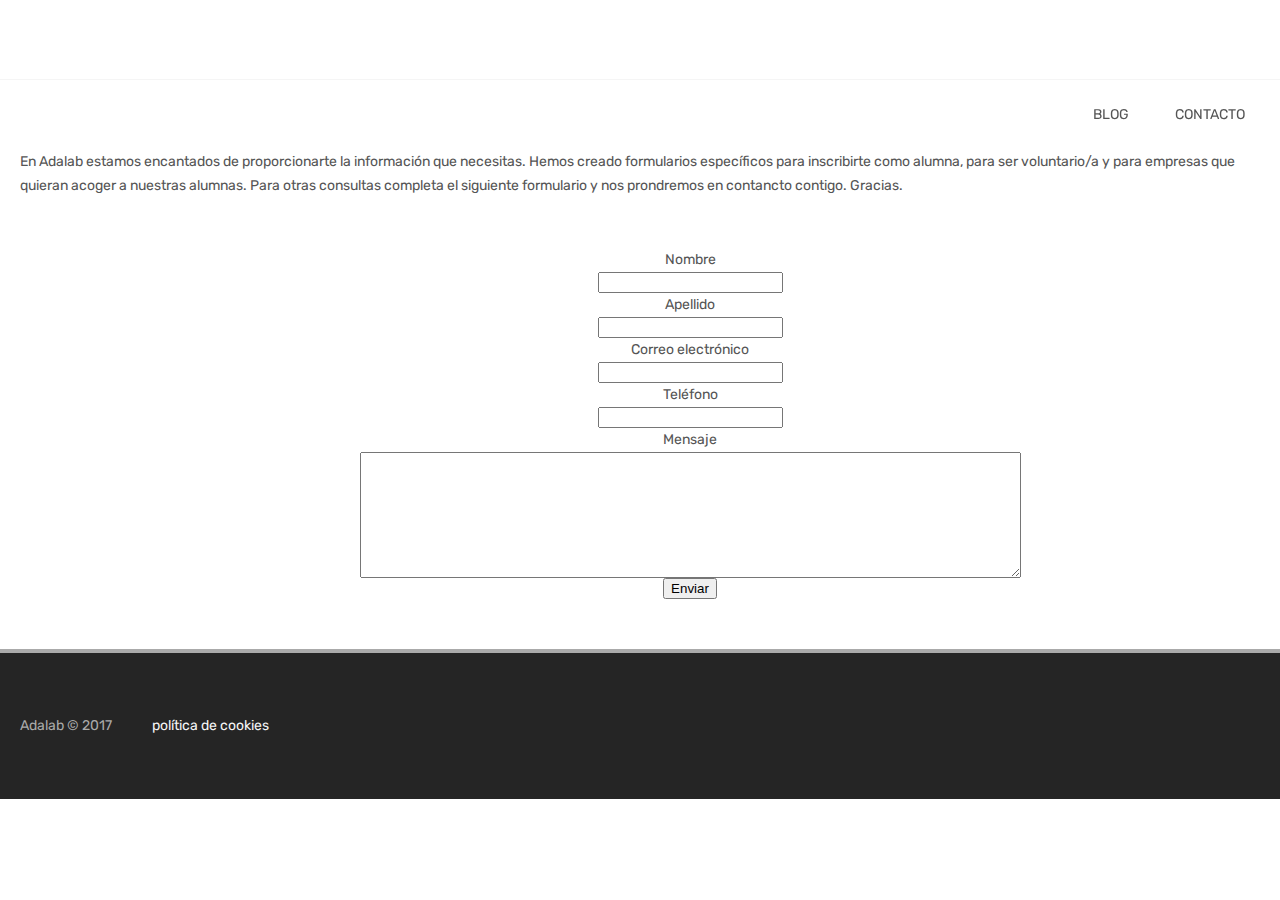
==== form.html @ ccaa1062 "h1, form without style, cookies link and wievport" ====
<!DOCTYPE html>
<html lang="es">
<head>
  <meta charset="utf-8">
  <meta name="viewport" content="width=device-width, initial-scale=1">
  <link rel="stylesheet" href="styles/style.css">
  <link href="https://fonts.googleapis.com/css?family=Rubik:300,400,500,700" rel="stylesheet">
  <title>Contacto</title>
</head>
<body>
  <div class="blank-space">
  </div>
  <header class="header">
    <a href="http://adalab.es/" target="_blank"> <img class="small-logo" src="http://adalab.es/wp-content/uploads/2016/08/logo_adalab_80px.png" alt=""> </a>
    <div class="menu-sections">
      <div class="section">blog</div>
      <a class="section" href="" target="_blank">contacto</a>
    </div>
  </header>

  <main class="form-main">
      <p>
        En Adalab estamos encantados de proporcionarte la información que necesitas. Hemos creado formularios específicos para inscribirte como alumna, para ser voluntario/a y para empresas que quieran acoger a nuestras alumnas. Para otras consultas completa el siguiente formulario y nos prondremos en contancto contigo. Gracias.
      </p>

    <form class="container-form" action="" method="post">
      <label for="firstname">Nombre</label>
      <input id="firstname" type="text" name="firstname">
      <label for="surename">Apellido</label>
      <input id="surename" type="text" name="lastname">
      <label for="email">Correo electrónico</label>
      <input id="email" type="email" name="mail">
      <label for="phonenumber">Teléfono</label>
      <input id="phonenumber" type="tel" name="telephone">
      <label for="comments">Mensaje</label>
      <textarea id="comments" name="comments" rows="8" cols="80"></textarea>
      <input type="submit" value="Enviar">
    </form>
  </main>

  <footer class="footer">
    <p class="copy">Adalab &copy; 2017</p>
    <a href="http://adalab.es/politica-de-cookies/" target="_blank"><p class="cookies">política de cookies</p></a>
  </footer>
</body>
</html>
---- styles/style.css ----
* {
  box-sizing: border-box;
}

body {
  font-family: 'Rubik', sans-serif;
  font-size: 14px;
  line-height: 24px;
  color: #555555;
  margin: 0;
}

a {
  text-decoration: none;
}

.blank-space {
  background-color: white;
  width: 100%;
  margin-bottom: 80px;
}

.text {
  text-transform: capitalize;
  line-height: 2.5em;
  position: absolute;
  margin-left: 20px;
  margin-top: 150px;
}


img {
  width: 100%;
  display: block;
}


.small-logo{
  width: 60%;
}

.header {
  width: 100%;
  height: 80px;
  top: 0;
  padding: 0 20px;
  background-color: white;
  border-bottom: 0.002em solid #f5f5f5;
  position: fixed;
  display: flex;
  justify-content: space-between;
  align-items: center;
}

.menu-sections {
  width: 40%;
  height: 50px;
  display: flex;
  flex-wrap: wrap;
  flex-direction: row;
  justify-content: flex-end;
  align-items: center;
  background-color: white;
}


.section {
  width: 20%;
  text-transform: uppercase;
  font-size: 1em;
  line-height: 200px;
  text-align: center;
  text-decoration: none;
  color: #555555;
}

.section:hover {
  color: #3CDBC0;
  text-decoration: underline;
}

.footer {
  background-color: #252525;
  width: 100%;
  height: 150px;
  border-top: 4px solid #aaaaaa;
  display: flex;
  flex-direction: row;
  justify-content: flex-start;
  align-items: center;
}

.copy {
  color: #aaaaaa;
  margin: 0 20px;
}

.cookies {
  color: #f5f5f5;
  margin: 0 20px;
}




.form-main {
  margin-top: 150px;
  padding: 0 20px;
}
.container-form {
  width: 100%;
  margin: 50px;
  display: flex;
  flex-direction: column;
  align-items: center;
}
input textarea {
  -webkit-appearance: none;
  -moz-appearance:    none;
  appearance:         none;
  background   : #f5f5f5;
  border-radius: 5px;
  padding: 5px;
  margin-top: 5px;
  margin-bottom: 5px;
}
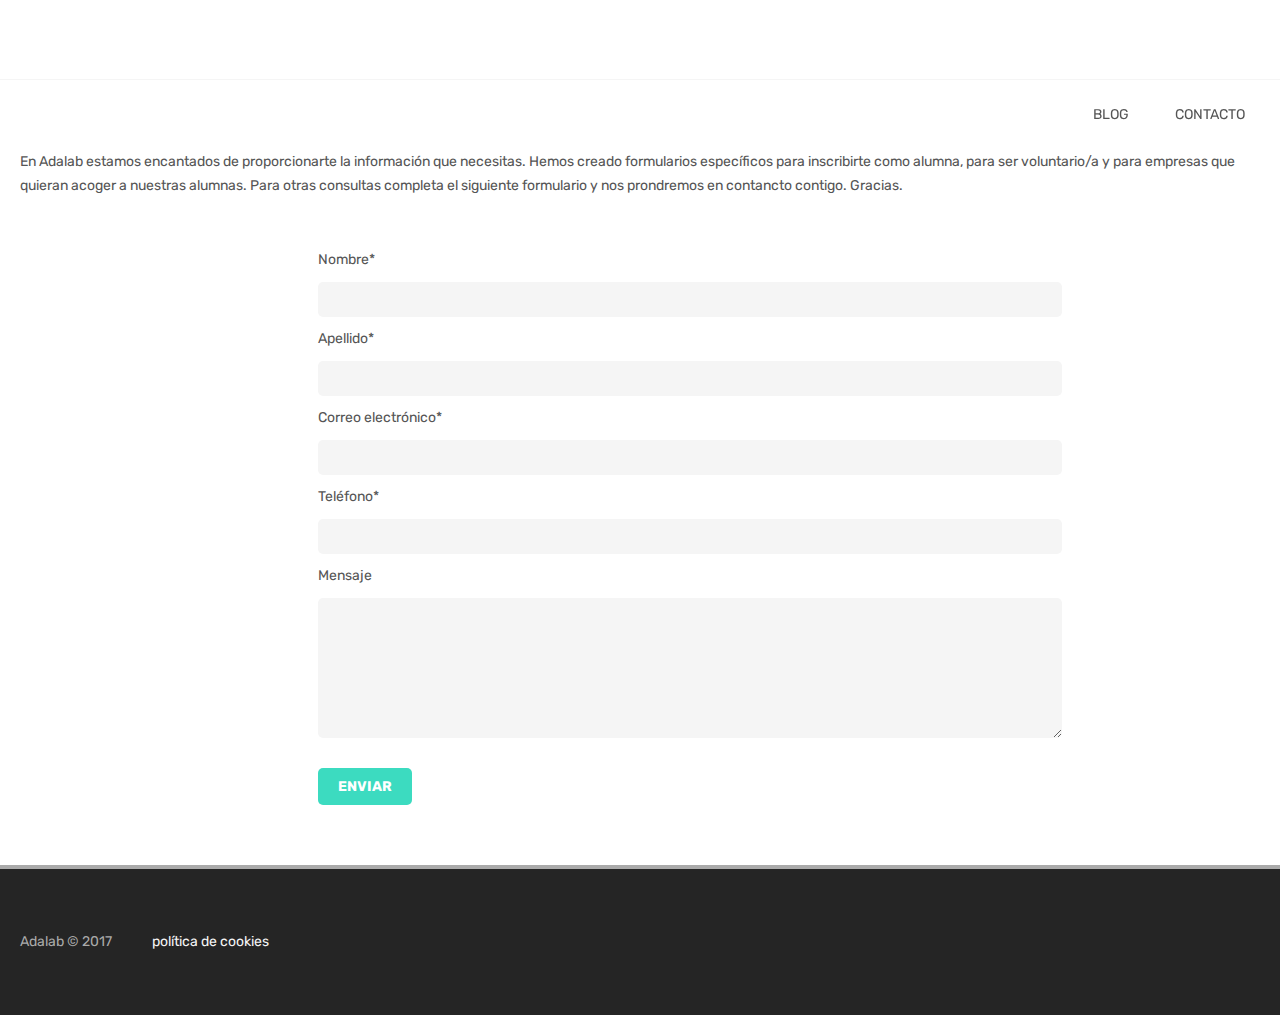
==== commit f89a6e13: "form style ok" ====
--- a/form.html
+++ b/form.html
@@ -19,22 +19,25 @@
   </header>
 
   <main class="form-main">
-      <p>
-        En Adalab estamos encantados de proporcionarte la información que necesitas. Hemos creado formularios específicos para inscribirte como alumna, para ser voluntario/a y para empresas que quieran acoger a nuestras alumnas. Para otras consultas completa el siguiente formulario y nos prondremos en contancto contigo. Gracias.
-      </p>
+    <p>
+      En Adalab estamos encantados de proporcionarte la información que necesitas. Hemos creado formularios específicos para inscribirte como alumna, para ser voluntario/a y para empresas que quieran acoger a nuestras alumnas. Para otras consultas completa el siguiente formulario y nos prondremos en contancto contigo. Gracias.
+    </p>
 
     <form class="container-form" action="" method="post">
-      <label for="firstname">Nombre</label>
+      <label for="firstname">Nombre*</label>
       <input id="firstname" type="text" name="firstname">
-      <label for="surename">Apellido</label>
+      <label for="surename">Apellido*</label>
       <input id="surename" type="text" name="lastname">
-      <label for="email">Correo electrónico</label>
+      <label for="email">Correo electrónico*</label>
       <input id="email" type="email" name="mail">
-      <label for="phonenumber">Teléfono</label>
+      <label for="phonenumber">Teléfono*</label>
       <input id="phonenumber" type="tel" name="telephone">
       <label for="comments">Mensaje</label>
       <textarea id="comments" name="comments" rows="8" cols="80"></textarea>
-      <input type="submit" value="Enviar">
+      <div class="button">
+        <input class="button-send"type="submit" value="Enviar">
+      </div>
+
     </form>
   </main>
 
--- a/styles/style.css
+++ b/styles/style.css
@@ -50,6 +50,7 @@
   display: flex;
   justify-content: space-between;
   align-items: center;
+  z-index: 1;
 }
 
 .menu-sections {
@@ -110,17 +111,46 @@
 .container-form {
   width: 100%;
   margin: 50px;
+  padding: 0 20%;
   display: flex;
   flex-direction: column;
-  align-items: center;
+
 }
-input textarea {
+
+input {
   -webkit-appearance: none;
   -moz-appearance:    none;
   appearance:         none;
-  background   : #f5f5f5;
+  background-color: #f5f5f5;
+  border-style: none;
   border-radius: 5px;
-  padding: 5px;
-  margin-top: 5px;
-  margin-bottom: 5px;
+  padding: 10px;
+  margin-top: 10px;
+  margin-bottom: 10px;
 }
+
+textarea {
+  -webkit-appearance: none;
+  -moz-appearance:    none;
+  appearance:         none;
+  background-color: #f5f5f5;
+  border-style: none;
+  border-radius: 5px;
+  padding: 10px;
+  margin-top: 10px;
+  margin-bottom: 10px;
+
+}
+
+.button-send {
+  background-color: #3CDBC0;
+  color: white;
+  text-transform: uppercase;
+  font-family: 'Rubik', sans-serif;
+  font-weight: bold;
+  font-size: 1em;
+  padding: 10px 20px;
+  margin-top: 20px;
+
+
+}
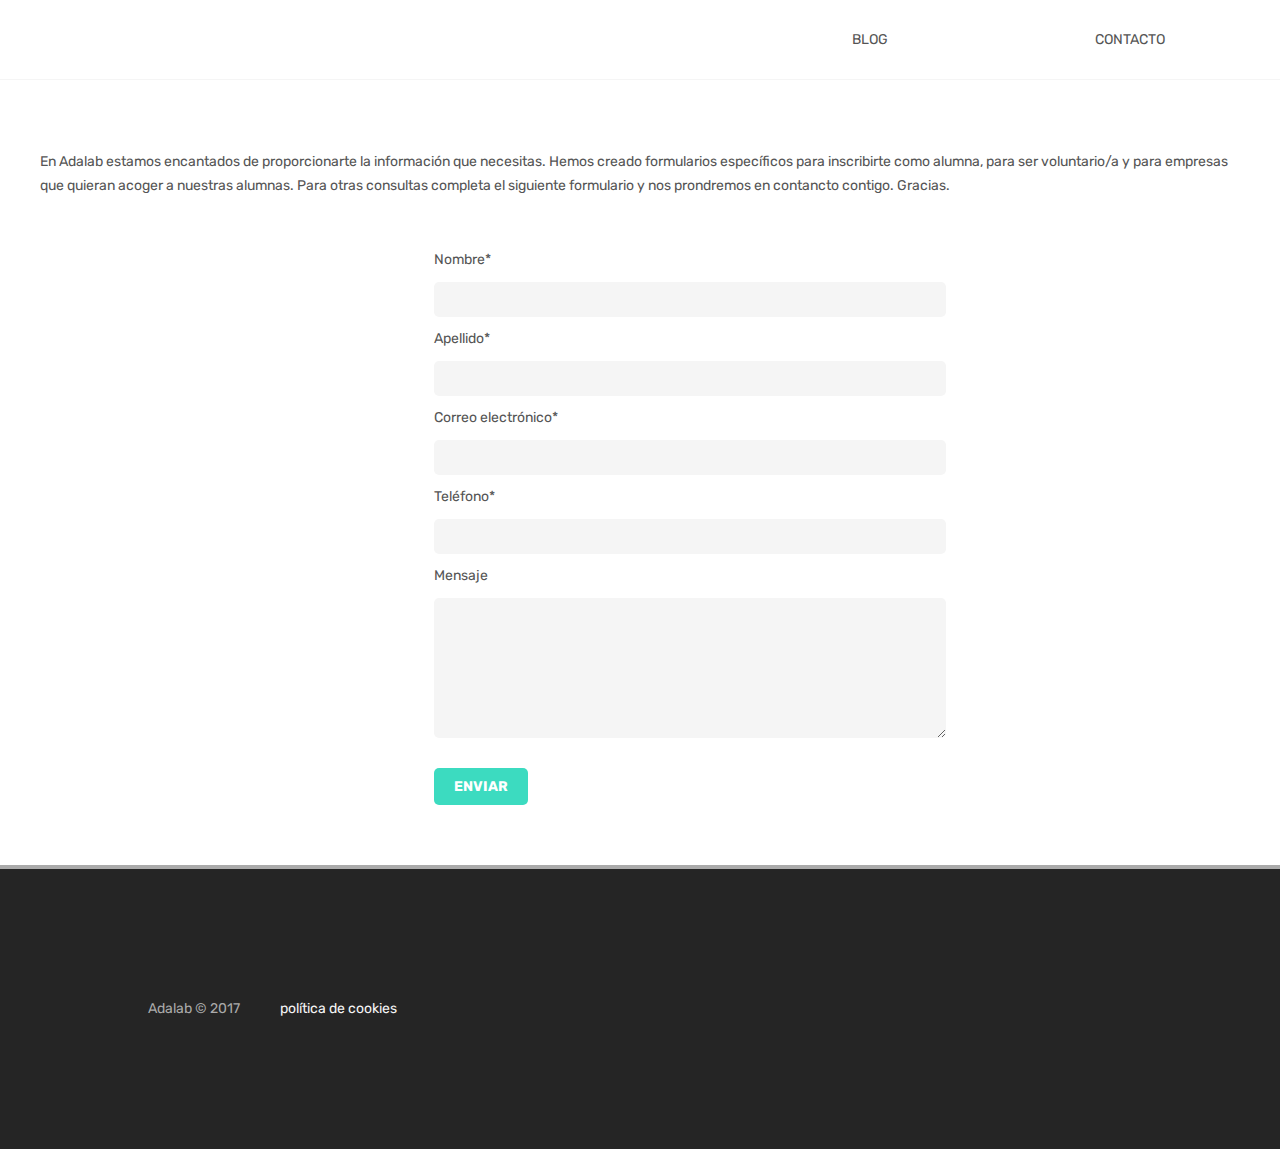
==== commit e9e05d21: "first shoot of responsive (not workin very well)" ====
--- a/form.html
+++ b/form.html
@@ -18,8 +18,8 @@
     </div>
   </header>
 
-  <main class="form-main">
-    <p>
+  <main>
+    <p class="form-main">
       En Adalab estamos encantados de proporcionarte la información que necesitas. Hemos creado formularios específicos para inscribirte como alumna, para ser voluntario/a y para empresas que quieran acoger a nuestras alumnas. Para otras consultas completa el siguiente formulario y nos prondremos en contancto contigo. Gracias.
     </p>
 
--- a/styles/style.css
+++ b/styles/style.css
@@ -1,7 +1,6 @@
 * {
   box-sizing: border-box;
 }
-
 body {
   font-family: 'Rubik', sans-serif;
   font-size: 14px;
@@ -9,17 +8,16 @@
   color: #555555;
   margin: 0;
 }
-
 a {
   text-decoration: none;
 }
+
 
 .blank-space {
   background-color: white;
   width: 100%;
   margin-bottom: 80px;
 }
-
 .text {
   text-transform: capitalize;
   line-height: 2.5em;
@@ -27,18 +25,14 @@
   margin-left: 20px;
   margin-top: 150px;
 }
-
-
 img {
   width: 100%;
+  min-width: 100px;
   display: block;
 }
-
-
 .small-logo{
-  width: 60%;
+  width: 100%;
 }
-
 .header {
   width: 100%;
   height: 80px;
@@ -53,70 +47,61 @@
   z-index: 1;
 }
 
+
 .menu-sections {
-  width: 40%;
+  width: 100%;
   height: 50px;
   display: flex;
-  flex-wrap: wrap;
-  flex-direction: row;
   justify-content: flex-end;
   align-items: center;
   background-color: white;
+  padding-left: 50%
 }
-
-
 .section {
-  width: 20%;
+  width: 100%;
   text-transform: uppercase;
   font-size: 1em;
-  line-height: 200px;
   text-align: center;
   text-decoration: none;
   color: #555555;
 }
-
 .section:hover {
   color: #3CDBC0;
   text-decoration: underline;
 }
 
+
 .footer {
   background-color: #252525;
   width: 100%;
-  height: 150px;
+  padding: 10% 10%;
   border-top: 4px solid #aaaaaa;
   display: flex;
   flex-direction: row;
   justify-content: flex-start;
   align-items: center;
 }
-
 .copy {
   color: #aaaaaa;
   margin: 0 20px;
 }
-
 .cookies {
   color: #f5f5f5;
   margin: 0 20px;
 }
 
 
-
-
 .form-main {
   margin-top: 150px;
-  padding: 0 20px;
+  padding: 0 40px;
 }
 .container-form {
   width: 100%;
   margin: 50px;
-  padding: 0 20%;
+  padding: 0 30%;
   display: flex;
   flex-direction: column;
-
 }
-
 input {
   -webkit-appearance: none;
   -moz-appearance:    none;
@@ -128,7 +113,6 @@
   margin-top: 10px;
   margin-bottom: 10px;
 }
-
 textarea {
   -webkit-appearance: none;
   -moz-appearance:    none;
@@ -139,9 +123,7 @@
   padding: 10px;
   margin-top: 10px;
   margin-bottom: 10px;
-
 }
-
 .button-send {
   background-color: #3CDBC0;
   color: white;
@@ -151,6 +133,22 @@
   font-size: 1em;
   padding: 10px 20px;
   margin-top: 20px;
+}
 
 
+@media all and (max-width:900px) {
+  .text {
+    font-size: 0.7em;
+  }
 }
+
+@media all and (max-width:500px) {
+  .menu-sections {
+    display: inline-flex;
+    justify-content: flex-start;
+  }
+  .text {
+    font-size: 0.5em;  
+  }
+
+}
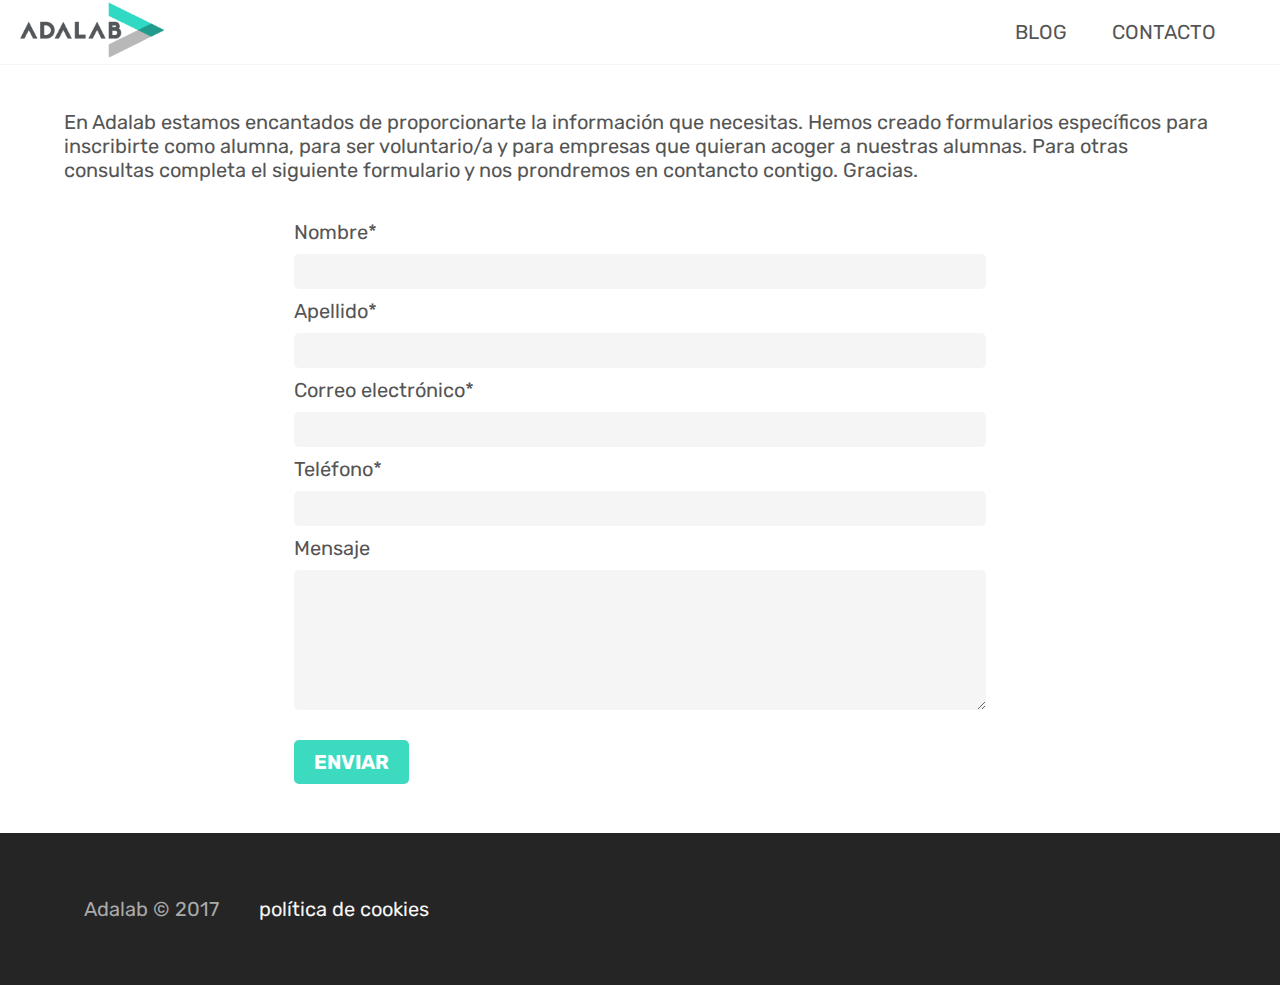
==== commit 1e80221f: "home ok contact ok" ====
--- a/form.html
+++ b/form.html
@@ -11,11 +11,18 @@
   <div class="blank-space">
   </div>
   <header class="header">
-    <a href="http://adalab.es/" target="_blank"> <img class="small-logo" src="http://adalab.es/wp-content/uploads/2016/08/logo_adalab_80px.png" alt=""> </a>
-    <div class="menu-sections">
-      <div class="section">blog</div>
-      <a class="section" href="" target="_blank">contacto</a>
+    <div class="header-logo">
+      <a class="logo-link" href="http://adalab.es/" target="_blank">
+        <img class="small-logo" src="images/logo.png" alt="">
+      </a>
     </div>
+
+    <ul class="menu-sections">
+      <li class="section">blog</li>
+      <li class="section">
+        <a class="section" href="form.html" target="_blank">contacto</a>
+      </li>
+    </ul>
   </header>
 
   <main>
--- a/styles/style.css
+++ b/styles/style.css
@@ -1,10 +1,11 @@
+/*estilos generales*/
 * {
   box-sizing: border-box;
 }
 body {
   font-family: 'Rubik', sans-serif;
-  font-size: 14px;
-  line-height: 24px;
+  font-size: 10px;
+
   color: #555555;
   margin: 0;
 }
@@ -12,56 +13,56 @@
   text-decoration: none;
 }
 
-
+/*margen debajo de header*/
 .blank-space {
   background-color: white;
   width: 100%;
-  margin-bottom: 80px;
-}
-.text {
-  text-transform: capitalize;
-  line-height: 2.5em;
-  position: absolute;
-  margin-left: 20px;
-  margin-top: 150px;
-}
-img {
-  width: 100%;
-  min-width: 100px;
-  display: block;
-}
-.small-logo{
-  width: 100%;
-}
+  margin-bottom: 78px;
+}
+
+/*clase header general*/
 .header {
   width: 100%;
-  height: 80px;
+  height: auto;
   top: 0;
-  padding: 0 20px;
+  padding: 0;
   background-color: white;
   border-bottom: 0.002em solid #f5f5f5;
   position: fixed;
   display: flex;
-  justify-content: space-between;
-  align-items: center;
+  flex-grow: 0;
+  flex-direction: column;
+  justify-content: flex-start;
   z-index: 1;
 }
 
-
+/*clase contenedor logo adalab*/
+.header-logo {
+  margin-left: 5%;
+  margin-top: 5%;
+  padding-left: 1em;
+}
+
+/*clase logo adalab*/
+.small-logo {
+  max-width: 30%;
+}
+
+/*clase contenedor ul*/
 .menu-sections {
-  width: 100%;
-  height: 50px;
-  display: flex;
-  justify-content: flex-end;
-  align-items: center;
-  background-color: white;
-  padding-left: 50%
-}
+  height: auto;
+  padding-left: 5%;
+  padding-right: 5%;
+}
+
+/*clase li*/
 .section {
   width: 100%;
+  display: inline;
+  list-style: none;
+  padding-left: 1em;
   text-transform: uppercase;
   font-size: 1em;
-  text-align: center;
   text-decoration: none;
   color: #555555;
 }
@@ -70,39 +71,68 @@
   text-decoration: underline;
 }
 
-
+/*clase general main*/
+.main-section {
+  flex-grow: 1;
+}
+
+/*clase texto encima foto*/
+.text {
+  text-transform: capitalize;
+  font-size: 1.5em;
+  font-weight: bold;
+  line-height: 1em;
+  position: absolute;
+  top: 140px;
+  left: 8%;
+}
+
+/*clase foto fondo*/
+.background-image-big {
+  width: 100%;
+  min-width: 100px;
+  display: block;
+}
+
+/*clase footer*/
 .footer {
   background-color: #252525;
   width: 100%;
-  padding: 10% 10%;
-  border-top: 4px solid #aaaaaa;
+  padding: 5% 5%;
   display: flex;
   flex-direction: row;
   justify-content: flex-start;
   align-items: center;
 }
+
+/*clase p copyright*/
 .copy {
   color: #aaaaaa;
   margin: 0 20px;
 }
+
+/*clase p enlace a cookies*/
 .cookies {
   color: #f5f5f5;
   margin: 0 20px;
 }
 
-
+/*clase p texto inicial formulario*/
 .form-main {
-  margin-top: 150px;
-  padding: 0 40px;
-}
+  margin-top: 110px;
+  padding: 0 5%;
+}
+
+/*clase contenedor formulario*/
 .container-form {
-  width: 100%;
-  margin: 50px;
-  padding: 0 30%;
+  margin: 3%;
+  padding: 0 20%;
   display: flex;
   flex-direction: column;
 }
-input {
+
+/*clase estilos generales formulario*/
+input,textarea {
   -webkit-appearance: none;
   -moz-appearance:    none;
   appearance:         none;
@@ -113,17 +143,8 @@
   margin-top: 10px;
   margin-bottom: 10px;
 }
-textarea {
-  -webkit-appearance: none;
-  -moz-appearance:    none;
-  appearance:         none;
-  background-color: #f5f5f5;
-  border-style: none;
-  border-radius: 5px;
-  padding: 10px;
-  margin-top: 10px;
-  margin-bottom: 10px;
-}
+
+/*clase estilos especificos boton enviar*/
 .button-send {
   background-color: #3CDBC0;
   color: white;
@@ -135,20 +156,53 @@
   margin-top: 20px;
 }
 
-
-@media all and (max-width:900px) {
+/*responsive*/
+@media all and (min-width:500px) {
+  /*cambios letras más grandes y posicion*/
+  body {
+    font-size: 16px;
+  }
   .text {
-    font-size: 0.7em;
-  }
-}
-
-@media all and (max-width:500px) {
-  .menu-sections {
-    display: inline-flex;
-    justify-content: flex-start;
+    font-size: 1.8em;
+    top: 160px;
+  }
+  /*cambios secciones arriba a la derecha*/
+  .header {
+    height: 65px;
+    display: flex;
+    flex-direction: row;
+    align-items: center;
+    flex-wrap: wrap;
+    justify-content: space-between;
+  }
+  /*cambios logo*/
+  .small-logo{
+    max-width: 50%;
+  }
+  .header-logo {
+    margin: 0;
+    align-self: center;
+  }
+  /*cambios altura margen bottom div*/
+  .blank-space {
+    margin-bottom: 65px;
+  }
+}
+
+
+@media all and (min-width:900px) {
+
+  /*cambios letras más grandes y posicion*/
+  body {
+    font-size: 20px;
   }
   .text {
-    font-size: 0.5em;  
-  }
-
-}
+    font-size: 2.5em;
+  }
+  /*cambios logo*/
+  .small-logo {
+    max-width: 70%;
+  }
+
+  }
+}
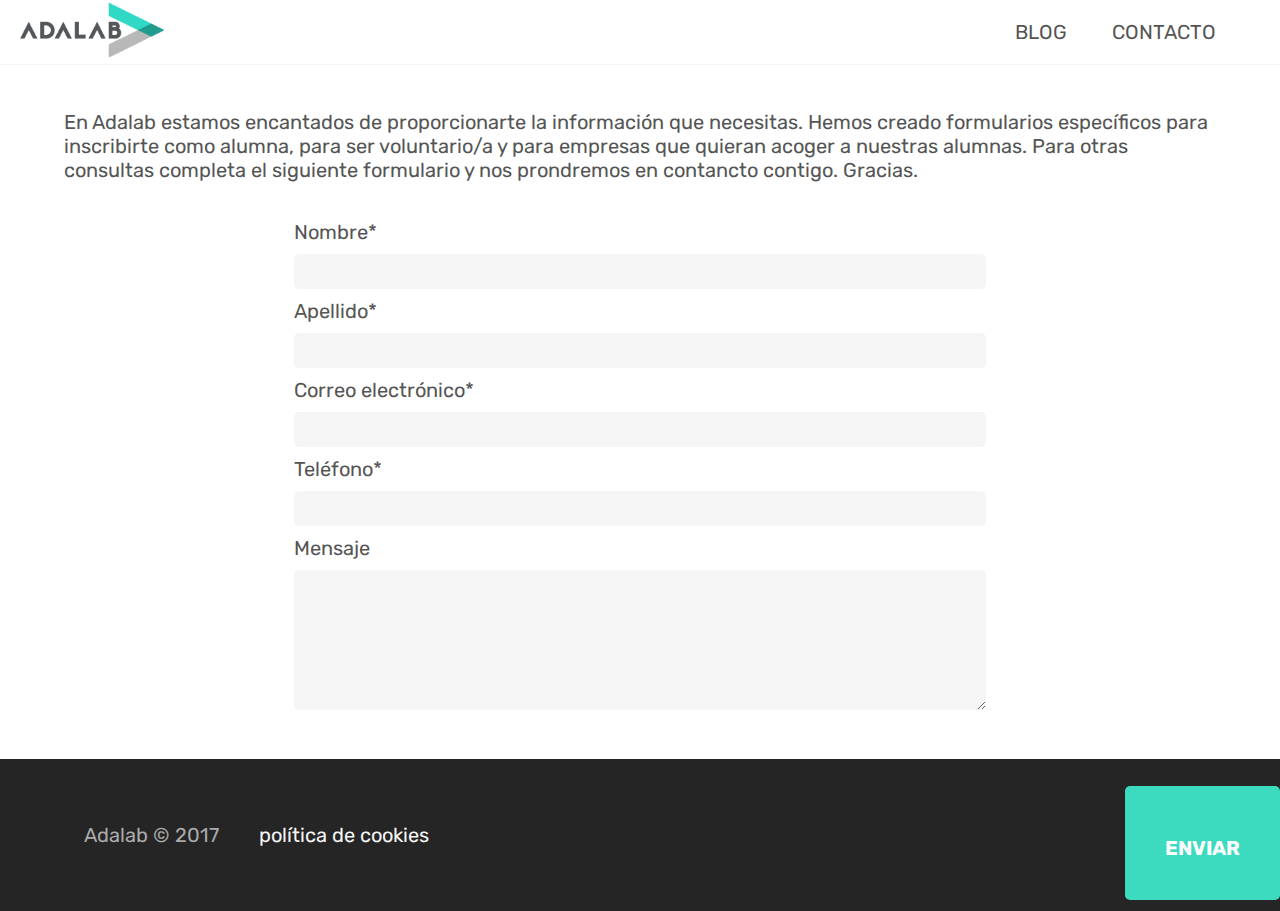
==== commit 6829e064: "evaluation changes" ====
--- a/form.html
+++ b/form.html
@@ -42,7 +42,7 @@
       <label for="comments">Mensaje</label>
       <textarea id="comments" name="comments" rows="8" cols="80"></textarea>
       <div class="button">
-        <input class="button-send"type="submit" value="Enviar">
+        <input class="button-send" type="submit" value="Enviar">
       </div>
 
     </form>
--- a/styles/style.css
+++ b/styles/style.css
@@ -5,7 +5,6 @@
 body {
   font-family: 'Rubik', sans-serif;
   font-size: 10px;
-
   color: #555555;
   margin: 0;
 }
@@ -117,11 +116,23 @@
   margin: 0 20px;
 }
 
+.button {
+  display: block;
+  position: fixed;
+  right: 0;
+  bottom: 0;
+  padding: 20px;
+  border-radius: 5px;
+  background-color: #3CDBC0;
+  z-index: 2;
+}
+
 /*clase p texto inicial formulario*/
 .form-main {
   margin-top: 110px;
   padding: 0 5%;
 }
+
 
 /*clase contenedor formulario*/
 .container-form {
@@ -204,5 +215,4 @@
     max-width: 70%;
   }
 
-  }
-}
+}
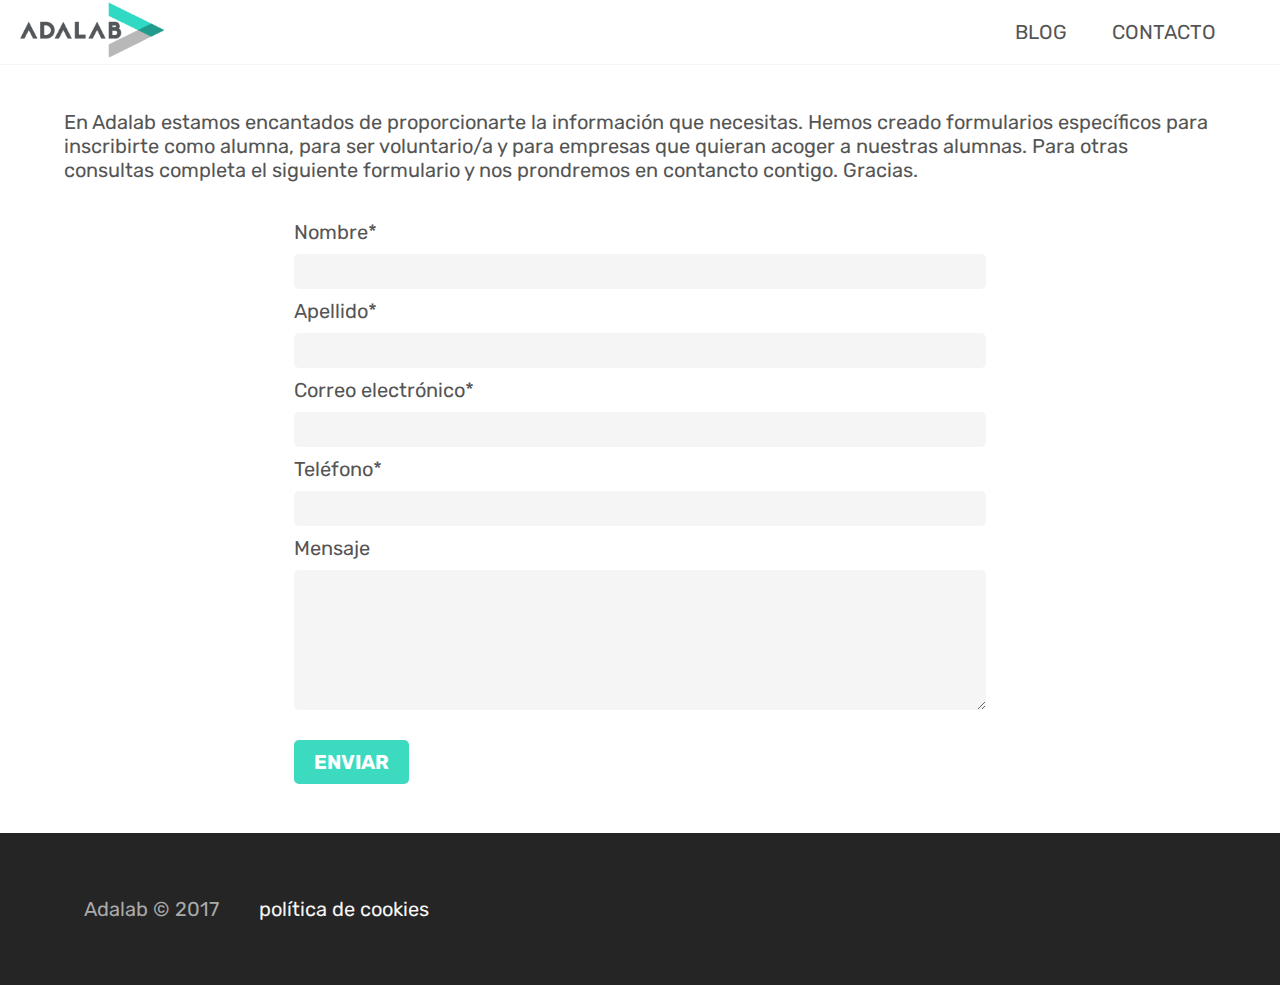
==== commit e27f362f: "Revert "evaluation changes"" ====
--- a/form.html
+++ b/form.html
@@ -42,7 +42,7 @@
       <label for="comments">Mensaje</label>
       <textarea id="comments" name="comments" rows="8" cols="80"></textarea>
       <div class="button">
-        <input class="button-send" type="submit" value="Enviar">
+        <input class="button-send"type="submit" value="Enviar">
       </div>
 
     </form>
--- a/styles/style.css
+++ b/styles/style.css
@@ -116,23 +116,11 @@
   margin: 0 20px;
 }
 
-.button {
-  display: block;
-  position: fixed;
-  right: 0;
-  bottom: 0;
-  padding: 20px;
-  border-radius: 5px;
-  background-color: #3CDBC0;
-  z-index: 2;
-}
-
 /*clase p texto inicial formulario*/
 .form-main {
   margin-top: 110px;
   padding: 0 5%;
 }
-
 
 /*clase contenedor formulario*/
 .container-form {
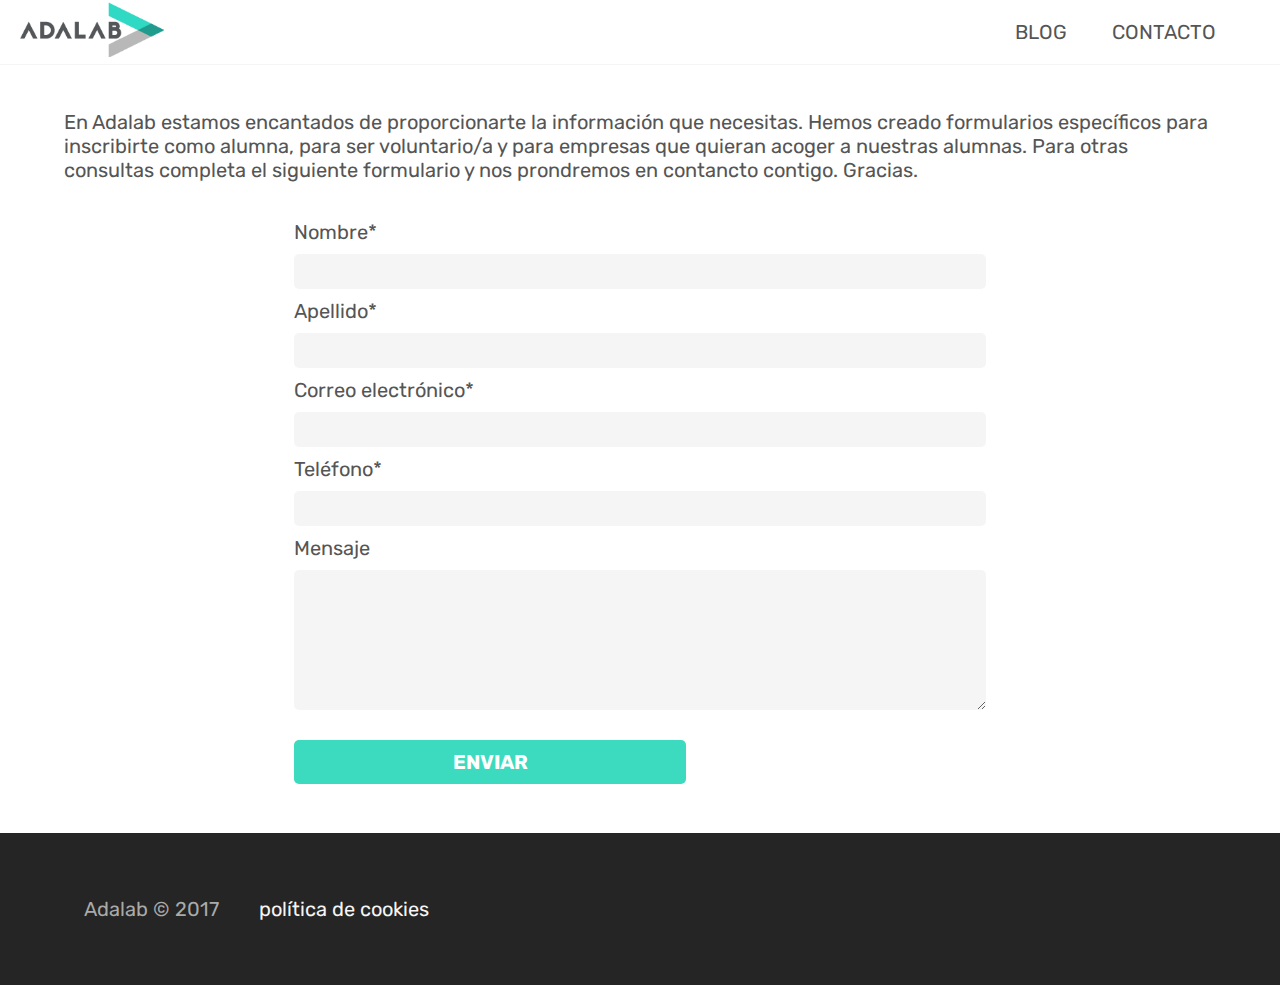
==== commit f3116b2e: "delete div-button from form" ====
--- a/form.html
+++ b/form.html
@@ -13,7 +13,7 @@
   <header class="header">
     <div class="header-logo">
       <a class="logo-link" href="http://adalab.es/" target="_blank">
-        <img class="small-logo" src="images/logo.png" alt="">
+        <img class="small-logo" src="images/logo.png" alt="logo adalab">
       </a>
     </div>
 
@@ -41,9 +41,7 @@
       <input id="phonenumber" type="tel" name="telephone">
       <label for="comments">Mensaje</label>
       <textarea id="comments" name="comments" rows="8" cols="80"></textarea>
-      <div class="button">
-        <input class="button-send"type="submit" value="Enviar">
-      </div>
+      <input class="button-send"type="submit" value="Enviar">
 
     </form>
   </main>
--- a/styles/style.css
+++ b/styles/style.css
@@ -78,12 +78,10 @@
 /*clase texto encima foto*/
 .text {
   text-transform: capitalize;
-  font-size: 1.5em;
-  font-weight: bold;
-  line-height: 1em;
+  line-height: 2em;
   position: absolute;
-  top: 140px;
-  left: 8%;
+  top: 100px;
+  left: 5%;
 }
 
 /*clase foto fondo*/
@@ -151,8 +149,9 @@
   font-family: 'Rubik', sans-serif;
   font-weight: bold;
   font-size: 1em;
-  padding: 10px 20px;
+  padding: 10px 0px;
   margin-top: 20px;
+  margin-right: 300px;
 }
 
 /*responsive*/
@@ -162,8 +161,8 @@
     font-size: 16px;
   }
   .text {
-    font-size: 1.8em;
-    top: 160px;
+    font-size: 1.4em;
+    top: 140px;
   }
   /*cambios secciones arriba a la derecha*/
   .header {
@@ -196,7 +195,7 @@
     font-size: 20px;
   }
   .text {
-    font-size: 2.5em;
+    font-size: 1.6em;
   }
   /*cambios logo*/
   .small-logo {
